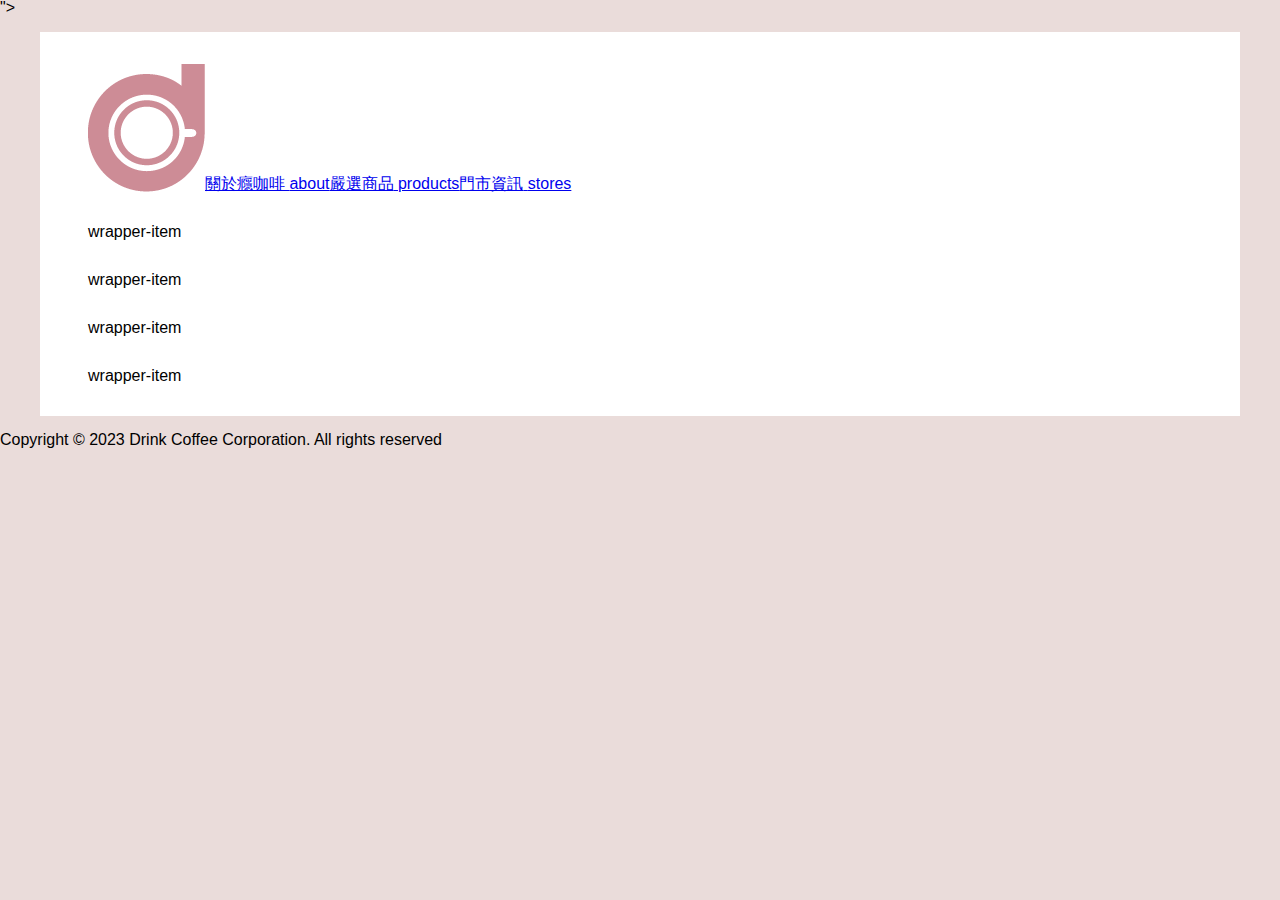
==== index.html @ 8658e7e7 "2023.0206" ====
<!DOCTYPE html>
<html lang="zh-Hant-TW">

<head>
    <meta charset="UTF-8">
    <meta http-equiv="X-UA-Compatible" content="IE=edge">
    <meta name="viewport" content="width=device-width, initial-scale=1.0">
    <meta name="keywords" content="咖啡, 咖啡, 蛋糕, 烘焙, 伴手禮">
    <meta name="description" content="從原產地的一株咖啡樹，最終成為送到手中的一杯咖啡。這段旅程，為咖啡的故事做了最佳的註解，同時也塑造出咖啡家族的獨特風味及口感特性。">
    <meta property="og:title" content="癮咖啡 Drink Coffee">
    <meta property="og:description" content="從原產地的一株咖啡樹，最終成為送到手中的一杯咖啡。這段旅程，為咖啡的故事做了最佳的註解，同時也塑造出咖啡家族的獨特風味及口感特性。">
    <meta property="og:type" content="website">
    <meta property="og:url" content=" https://scottliu8306.github.io/drinking/">
    <meta property="og:image" content=" https://scottliu8306.github.io/drinking/images/og-image.png">
    <title>癮咖啡 Drink Coffee</title>
    <link rel="stylesheet" href="./favicon.png" type="image/x-icon">
    <link rel="stylesheet" href="./style/reset.css">
    <link rel="stylesheet" href="./style/all.css">
    <link rel="stylesheet" href="./style/index.css">
    <link rel="stylesheet" href="https://cdnjs.cloudflare.com/ajax/libs/font-awesome/6.2.1/css/all.min.css" integrity="sha512-MV7K8+y+gLIBoVD59lQIYicR65iaqukzvf/nwasF0nqhPay5w/9lJmVM2hMDcnK1OnMGCdVK+iQrJ7lzPJQd1w==" crossorigin="anonymous" referrerpolicy="no-referrer" />">


</head>

<body>
    <div class="wrapper">
        <header class="header  wrapper-item">
            <div class="header">
                <div class="header-head">
                    <!-- logo -->
                    <a href="./">
                        <picture>
                            <source srcset="./images/logo-desktop.png" media="(min-width: 481px)">
                            <source srcset="./images/logo-mobile.png" media="(max-width: 480px)">
                            <img class="header-img" src="./images/logo-desktop.png" width="117" height="128" alt="癮咖啡">
                        </picture>
                    </a>
                </div>
                <div class="header-body">
                    <!-- 導覽清單 -->
                    <nav class="nav">
                        <ul class="nav-ul">
                            <li class="nav-li">
                                <a class="nav-link" href="./about.html">
                                    <span class="nav-cht">關於癮咖啡</span>
                                    <span class="nav-en">about</span>
                                </a>
                                <ul class="nav-child-ul">
                                    <li class="nav-child-li">
                                        <a class="nav-link" href="./history.html">
                                            <span class="nav-cht">企業沿格</span>
                                            <span class="nav-en">history</span>
                                        </a>
                                    </li>
                                    <li class="nav-child-li">
                                        <a class="nav-link" href="./management.html">
                                            <span class="nav-cht">經營理念</span>
                                            <span class="nav-en">management</span>
                                        </a>
                                    </li>
                                    <li class="nav-child-li">
                                        <a class="nav-link" href="./news.html">
                                            <span class="nav-cht">最新消息</span>
                                            <span class="nav-en">news</span>
                                        </a>
                                    </li>
                                </ul>
                            </li>
                            <li class="nav-li">
                                <a class="nav-link" href="./products.html">
                                    <span class="nav-cht">嚴選商品</span>
                                    <span class="nav-en">products</span>
                                </a>
                                <ul class="nav-child-ul">
                                    <li class="nav-child-li">
                                        <a class="nav-link" href="./coffee.html">
                                            <span class="nav-cht">咖啡</span>
                                            <span class="nav-en">coffee</span>
                                        </a>
                                    </li>
                                    <li class="nav-child-li">
                                        <a class="nav-link" href="./cake.html">
                                            <span class="nav-cht">蛋糕</span>
                                            <span class="nav-en">cake</span>
                                        </a>
                                    </li>
                                    <li class="nav-child-li">
                                        <a class="nav-link" href="./bread.html">
                                            <span class="nav-cht">烘焙</span>
                                            <span class="nav-en">bread</span>
                                        </a>
                                    </li>
                                    <li class="nav-child-li">
                                        <a class="nav-link" href="./gift.html">
                                            <span class="nav-cht">伴手禮</span>
                                            <span class="nav-en">gift</span>
                                        </a>
                                    </li>                                   
                                </ul>
                            </li>
                            <li class="nav-li"><a class="nav-link" href="./stores.html">
                                    <span class="nav-cht">門市資訊</span>
                                    <span class="nav-en">stores</span>
                                </a></li>
                        </ul>
                    </nav>

                </div>
                <div class="header-foot">
                    <button class="header-btn"><i class="fa-solid fa-bars"></i></button>
                </div>
            </div>

        </header>
        <section class="wrapper-item">wrapper-item</section>
        <section class="wrapper-item">wrapper-item</section>
        <section class="wrapper-item">wrapper-item</section>
        <section class="wrapper-item wrapper-item-other ">wrapper-item</section>
    </div>

    <footer class="footer">
        <p class="footer-desc">Copyright &copy; 2023 Drink Coffee Corporation. All rights reserved</p>

    </footer>
</body>

</html>
---- style/all.css ----
@charset "UTF-8";


/* reset-------------------------------------- */
body{
    font-family: Arial, Helvetica, sans-serif;
    background-color: #eadcda;
}

img{
    vertical-align: bottom;
}

/* layout-------------------------------------- */

.wrapper{
    width: 1200px;
    margin: 1rem auto;
    background-color: #fff;
    overflow: hidden;

}

.wrapper-item{
    margin: 2rem 3rem;
}

/* header---------------------------------- */
.header{
    display: flex;
    align-items: flex-end;
}

.header-foot{
    display: none;
}

/* nav-------------------------------------- */

.nav-ul{
    display: flex;
}





.nav-child-ul{
    display: none;
}
---- style/index.css ----
@charset "UTF-8";
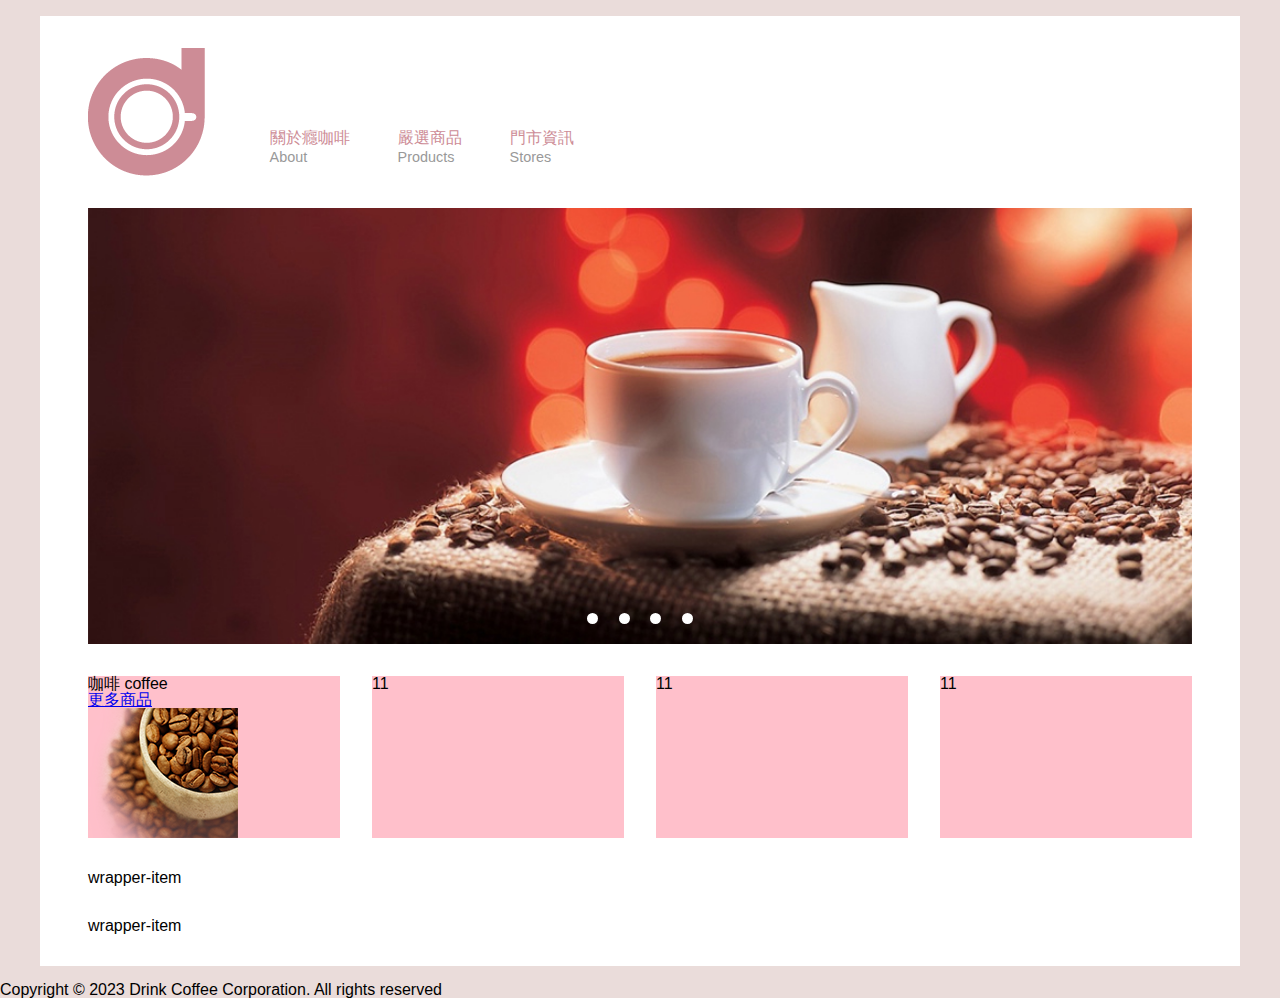
==== commit b150af90: "2023.0208" ====
--- a/index.html
+++ b/index.html
@@ -17,14 +17,17 @@
     <link rel="stylesheet" href="./style/reset.css">
     <link rel="stylesheet" href="./style/all.css">
     <link rel="stylesheet" href="./style/index.css">
-    <link rel="stylesheet" href="https://cdnjs.cloudflare.com/ajax/libs/font-awesome/6.2.1/css/all.min.css" integrity="sha512-MV7K8+y+gLIBoVD59lQIYicR65iaqukzvf/nwasF0nqhPay5w/9lJmVM2hMDcnK1OnMGCdVK+iQrJ7lzPJQd1w==" crossorigin="anonymous" referrerpolicy="no-referrer" />">
+    <link rel="stylesheet" href="https://cdnjs.cloudflare.com/ajax/libs/font-awesome/6.2.1/css/all.min.css"
+        integrity="sha512-MV7K8+y+gLIBoVD59lQIYicR65iaqukzvf/nwasF0nqhPay5w/9lJmVM2hMDcnK1OnMGCdVK+iQrJ7lzPJQd1w=="
+        crossorigin="anonymous" referrerpolicy="no-referrer" />
 
 
 </head>
 
 <body>
     <div class="wrapper">
-        <header class="header  wrapper-item">
+        <header class=" wrapper-item">
+            <!-- 首頁 導覽 -->
             <div class="header">
                 <div class="header-head">
                     <!-- logo -->
@@ -95,7 +98,7 @@
                                             <span class="nav-cht">伴手禮</span>
                                             <span class="nav-en">gift</span>
                                         </a>
-                                    </li>                                   
+                                    </li>
                                 </ul>
                             </li>
                             <li class="nav-li"><a class="nav-link" href="./stores.html">
@@ -112,8 +115,87 @@
             </div>
 
         </header>
-        <section class="wrapper-item">wrapper-item</section>
-        <section class="wrapper-item">wrapper-item</section>
+        <!-- banner橫幅 -->
+        <section class="wrapper-item">
+            <div class="banner">
+                <div class="banner-head">
+                    <ul class="banner-ul">
+                        <!-- 第一組 -->
+                        <li class="banner-li"><a href="./products-list.html">
+                                <picture>
+                                    <source srcset="./images/banner1-desktop.jpg" media="(min-width: 481px)">
+                                    <source srcset="./images/banner1-mobile.jpg" media="(max-width: 480px)">
+                                    <img class="banner-img" src="./images/banner1-desktop.jpg" width="1104" height="436"
+                                        alt="咖啡 coffee">
+                                </picture>
+                            </a></li>
+                        <!-- 第二組 -->
+                        <li class="banner-li"><a href="./products-list.html">
+                                <picture>
+                                    <source srcset="./images/banner2-desktop.jpg" media="(min-width: 481px)">
+                                    <source srcset="./images/banner2-mobile.jpg" media="(max-width: 480px)">
+                                    <img class="banner-img" src="./images/banner2-desktop.jpg" width="1104" height="436"
+                                        alt="蛋糕 cake">
+                                </picture>
+                            </a></li>
+                        <!-- 第三組 -->
+                        <li class="banner-li"><a href="./products-list.html">
+                                <picture>
+                                    <source srcset="./images/banner3-desktop.jpg" media="(min-width: 481px)">
+                                    <source srcset="./images/banner3-mobile.jpg" media="(max-width: 480px)">
+                                    <img class="banner-img" src="./images/banner3-desktop.jpg" width="1104" height="436"
+                                        alt="烘焙 bake">
+                                </picture>
+                            </a></li>
+                        <!-- 第四組 -->
+                        <li class="banner-li"><a href="./products-list.html">
+                                <picture>
+                                    <source srcset="./images/banner4-desktop.jpg" media="(min-width: 481px)">
+                                    <source srcset="./images/banner4-mobile.jpg" media="(max-width: 480px)">
+                                    <img class="banner-img" src="./images/banner4-desktop.jpg" width="1104" height="436"
+                                        alt="伴手禮 gift">
+                                </picture>
+                            </a></li>
+                    </ul>
+                </div>
+                <div class="banner-body">
+                    <input class="banner-btn" type="button" value="0">
+                    <input class="banner-btn" type="button" value="1">
+                    <input class="banner-btn" type="button" value="2">
+                    <input class="banner-btn" type="button" value="3">
+                </div>
+            </div>
+        </section>
+        <!-- column分類商品 -->
+        <section class="wrapper-item">
+            <div class="col col-row ">
+                <!-- 第一組咖啡 -->
+                <div class="col-item col-item-3 ">
+                    <div class="category">
+                        <div class="category-head">
+                            <h3 class="category-title">
+                                <span class="category-cht">咖啡</span>
+                                <small class="category-en">coffee</small>
+                            </h3>
+                            <div class="category-btns">
+                                <a href="./products-list.html" class="category-btn">更多商品</a>
+                            </div>
+                        </div>
+                        <div class="category-body">
+                            <div class="category-imgs">
+                                <img class="category-img" src="./images/category-coffee.png" alt="咖啡 coffee">
+                            </div>
+                        </div>
+                    </div>
+                </div>
+                <!-- 第二組蛋糕 -->
+                <div class="col-item col-item-3 ">11</div>
+                <!-- 第三組烘焙 -->
+                <div class="col-item col-item-3 ">11</div>
+                <!-- 第四組伴手禮 -->
+                <div class="col-item col-item-3">11</div>
+            </div>
+        </section>
         <section class="wrapper-item">wrapper-item</section>
         <section class="wrapper-item wrapper-item-other ">wrapper-item</section>
     </div>
--- a/style/all.css
+++ b/style/all.css
@@ -1,20 +1,21 @@
 @charset "UTF-8";
 
 
-/* reset-------------------------------------- */
+/* reset----------------------------------------------------------------------- */
 body{
     font-family: Arial, Helvetica, sans-serif;
     background-color: #eadcda;
 }
 
+/* 針對所有圖片 */
 img{
     vertical-align: bottom;
 }
 
-/* layout-------------------------------------- */
+/* layout------------------------------------------------------------------ */
 
 .wrapper{
-    width: 1200px;
+    max-width: 1200px;
     margin: 1rem auto;
     background-color: #fff;
     overflow: hidden;
@@ -25,7 +26,7 @@
     margin: 2rem 3rem;
 }
 
-/* header---------------------------------- */
+/* header---------------------------------------------------------------- */
 .header{
     display: flex;
     align-items: flex-end;
@@ -35,7 +36,16 @@
     display: none;
 }
 
-/* nav-------------------------------------- */
+.header-head{
+    width: 15%;
+}
+
+.header-img{
+    max-width: 100%;
+    height: auto;
+}
+
+/* nav------------------------------------------------------------ */
 
 .nav-ul{
     display: flex;
@@ -44,7 +54,125 @@
 
 
 
+.nav-link{
+    text-decoration: none;
+    display: block;
+    padding:  .7rem 1rem;
+}
+
+.nav-link:hover{
+    background-color: #cd8c96;
+}
+
+.nav-link:hover .nav-cht,
+.nav-link:hover .nav-en{
+    color: #FFF;
+}
+
+.nav-li{
+    position: relative;
+}
+.nav-li + li{
+    margin-left: 1rem;
+}
+
+.nav-li:hover .nav-child-ul{
+    display: block;
+}
+
+.nav-cht,
+.nav-en{
+    display: block;
+}
+
+.nav-cht{
+    color: #cd8c96;
+}
+
+.nav-en{
+    margin-top: .3rem;
+    text-transform: capitalize;
+    color: #999;
+    font-size: .9rem;
+}
 
 .nav-child-ul{
     display: none;
+    border: solid 1px #bc9381;
+    position: absolute;
+    top: 100%;
+    z-index: 10;
+    background-color: #fff;
+}
+
+.nav-child-li .nav-cht,
+.nav-child-li .nav-en{
+    display: inline;
+}
+
+.nav-child-li .nav-link{
+    white-space: nowrap;
+}
+
+
+
+/* col多欄式萬用格線系統---------------------------------------------- */
+
+.col{
+    display: flex;
+}
+
+.col-row{
+    margin-left: -1rem;
+    margin-right: -1rem;
+}
+
+.col-item{
+    margin-left: 1rem;
+    margin-right: 1rem;
+    background-color: pink;
+}
+
+.col-item-1{
+    width: 8.3333333333333334%;
+}
+
+.col-item-2{
+    width: 16.6666666666666666666668%;
+}
+
+.col-item-3{
+    width: 25%;
+}
+
+.col-item-4{
+    width: 33.3333333333333333333333333333336%;
+}
+
+.col-item-5{
+    width: 41.666666666666666666666666666667%;
+}
+.col-item-6{
+    width: 50%;
+}
+.col-item-7{
+    width: 58.3333333333333336%;
+}
+.col-item-8{
+    width: 66.666666666666666666666667%;
+}
+.col-item-9{
+    width: 75%;
+}
+
+.col-item-10{
+    width: 83.3333333333333333333334%;
+}
+
+.col-item-11{
+    width: 91.66666666666666666666667%;
+}
+
+.col-item-12{
+    width: 100%;
 }--- a/style/index.css
+++ b/style/index.css
@@ -1 +1,130 @@
-@charset "UTF-8";+@charset "UTF-8";
+/* banner head----------------------------- */
+.banner{
+    position: relative;
+}
+
+.banner-ul{
+    display: flex;
+    width: 400%;
+    position: relative;
+    left: 0;
+    transition-duration: .3s;
+}
+
+.banner-head{
+    overflow: hidden;
+}
+
+.banner-img{
+    max-width:100% ;
+    height: auto;
+}
+
+/* banner-body------------------ */
+.banner-body{
+    position: absolute;
+    left: 0;
+    bottom: 1rem;
+    /* background-color: aqua; */
+    width: 100%;
+    text-align: center;
+
+}
+
+.banner-btn{
+    
+    text-indent: -9999px;
+    width: .7rem;
+    height: .7rem;
+    padding: 0;
+    background-color: #fff;
+    margin-left: .5rem;
+    margin-right: .5rem;
+    border: 0;
+    border-radius: 50%;
+    cursor: pointer;
+}
+
+.banner-btn:hover{
+    background-color: orange;
+}
+
+.banner-btn-active{
+    background-color: orange;
+}
+
+/* category----------------------------------- */
+
+/* .category{
+    display: flex;
+    margin-left: -1rem;
+    margin-right: -1rem;
+}
+
+.category-item{
+    background-color: pink;
+    margin-left: 1rem;
+    margin-right: 1rem;
+} */
+
+.col{
+    display: flex;
+}
+
+.col-row{
+    margin-left: -1rem;
+    margin-right: -1rem;
+}
+
+.col-item{
+    margin-left: 1rem;
+    margin-right: 1rem;
+    background-color: pink;
+}
+
+
+/* col多欄式萬用格線系統----------------------------- */
+.col-item-1{
+    width: 8.3333333333333334%;
+}
+
+.col-item-2{
+    width: 16.6666666666666666666668%;
+}
+
+.col-item-3{
+    width: 25%;
+}
+
+.col-item-4{
+    width: 33.3333333333333333333333333333336%;
+}
+
+.col-item-5{
+    width: 41.666666666666666666666666666667%;
+}
+.col-item-6{
+    width: 50%;
+}
+.col-item-7{
+    width: 58.3333333333333336%;
+}
+.col-item-8{
+    width: 66.666666666666666666666667%;
+}
+.col-item-9{
+    width: 75%;
+}
+
+.col-item-10{
+    width: 83.3333333333333333333334%;
+}
+
+.col-item-11{
+    width: 91.66666666666666666666667%;
+}
+
+.col-item-12{
+    width: 100%;
+}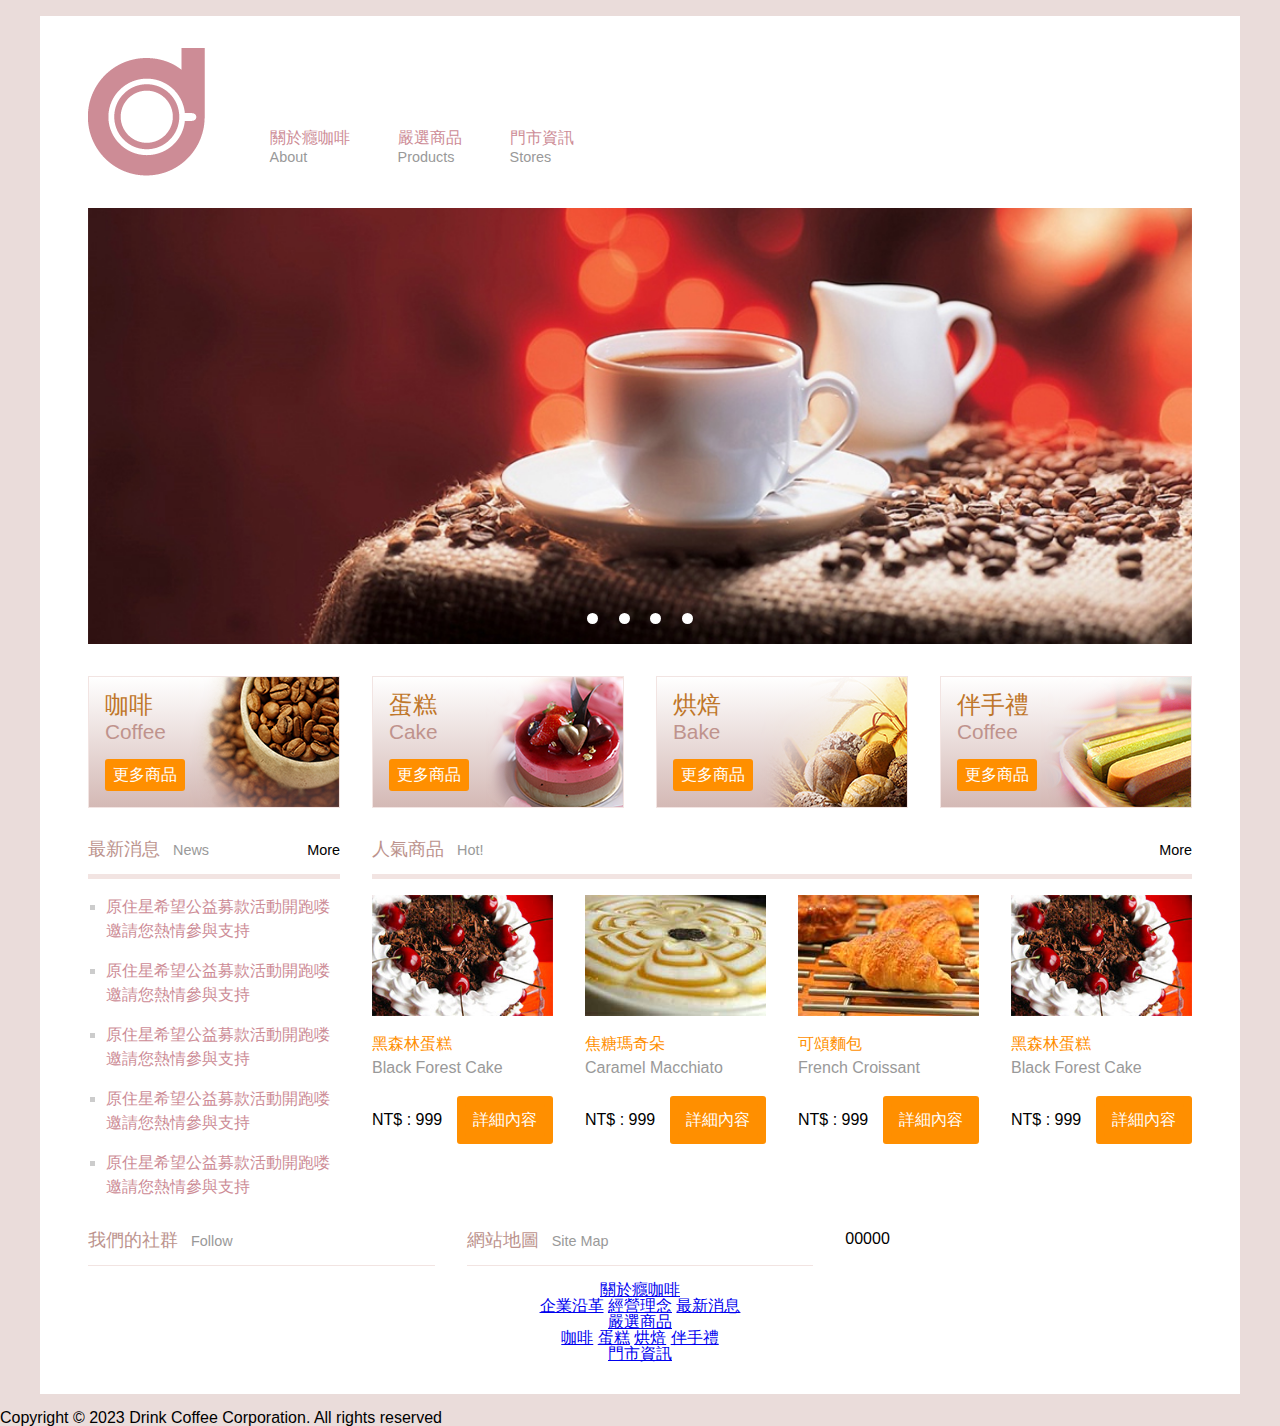
==== commit 1d4e40ea: "2023.0213" ====
--- a/index.html
+++ b/index.html
@@ -189,15 +189,282 @@
                     </div>
                 </div>
                 <!-- 第二組蛋糕 -->
-                <div class="col-item col-item-3 ">11</div>
+                <div class="col-item col-item-3 ">
+                    <div class="category">
+                        <div class="category-head">
+                            <h3 class="category-title">
+                                <span class="category-cht">蛋糕</span>
+                                <small class="category-en">cake</small>
+                            </h3>
+                            <div class="category-btns">
+                                <a href="./products-list.html" class="category-btn">更多商品</a>
+                            </div>
+                        </div>
+                        <div class="category-body">
+                            <div class="category-imgs">
+                                <img class="category-img" src="./images/category-cake.png" alt="蛋糕 cake">
+                            </div>
+                        </div>
+                    </div>
+                </div>
                 <!-- 第三組烘焙 -->
-                <div class="col-item col-item-3 ">11</div>
+                <div class="col-item col-item-3 ">
+                    <div class="category">
+                        <div class="category-head">
+                            <h3 class="category-title">
+                                <span class="category-cht">烘焙</span>
+                                <small class="category-en">bake</small>
+                            </h3>
+                            <div class="category-btns">
+                                <a href="./products-list.html" class="category-btn">更多商品</a>
+                            </div>
+                        </div>
+                        <div class="category-body">
+                            <div class="category-imgs">
+                                <img class="category-img" src="./images/category-bread.png" alt="烘焙 bake">
+                            </div>
+                        </div>
+                    </div>
+                </div>
                 <!-- 第四組伴手禮 -->
-                <div class="col-item col-item-3">11</div>
+                <div class="col-item col-item-3">
+                    <div class="category">
+                        <div class="category-head">
+                            <h3 class="category-title">
+                                <span class="category-cht">伴手禮</span>
+                                <small class="category-en">coffee</small>
+                            </h3>
+                            <div class="category-btns">
+                                <a href="./products-list.html" class="category-btn">更多商品</a>
+                            </div>
+                        </div>
+                        <div class="category-body">
+                            <div class="category-imgs">
+                                <img class="category-img" src="./images/category-gift.png" alt="伴手禮 gift">
+                            </div>
+                        </div>
+                    </div>
+                </div>
             </div>
         </section>
-        <section class="wrapper-item">wrapper-item</section>
-        <section class="wrapper-item wrapper-item-other ">wrapper-item</section>
+        <section class="wrapper-item">
+            <div class="col col-row ">
+                <!-- 最新消息 -->
+                <div class="col-item col-item-3 ">
+                    <div class="menu">
+                        <!-- 最新消息標題 -->
+                        <div class="menu-head">
+                            <header class="group">
+                                <div class="group-head">
+                                    <h4 class="group-title">最新消息 <small class="group-small">news</small></h4>
+                                </div>
+                                <div class="group-footer">
+                                    <a href="./about-news.html" class="group-link">more</a>
+                                </div>
+                            </header>
+                        </div>
+                        <!-- 最新消息內文 -->
+                        <div class="menu-body">
+                            <div class="news">
+                                <ul class="news-ul">
+                                    <li class="news-li"><a class="news-link" href="javascript:;">原住星希望公益募款活動開跑喽
+                                            邀請您熱情參與支持</a></li>
+                                    <li class="news-li"><a class="news-link" href="javascript:;">原住星希望公益募款活動開跑喽
+                                            邀請您熱情參與支持</a></li>
+                                    <li class="news-li"><a class="news-link" href="javascript:;">原住星希望公益募款活動開跑喽
+                                            邀請您熱情參與支持</a></li>
+                                    <li class="news-li"><a class="news-link" href="javascript:;">原住星希望公益募款活動開跑喽
+                                            邀請您熱情參與支持</a></li>
+                                    <li class="news-li"><a class="news-link" href="javascript:;">原住星希望公益募款活動開跑喽
+                                            邀請您熱情參與支持</a></li>
+                                </ul>
+                            </div>
+                        </div>
+                    </div>
+                </div>
+                <!-- 人氣商品 -->
+                <div class="col-item col-item-9 ">
+                    <div class="hot">
+                        <!-- 人氣商品標題 -->
+                        <div class="hot-head">
+                            <header class="group">
+                                <div class="group-head">
+                                    <h4 class="group-title">人氣商品 <small class="group-small">hot!</small></h4>
+                                </div>
+                                <div class="group-footer">
+                                    <a href="./products-list.html" class="group-link">more</a>
+                                </div>
+                        </div>
+                        <!-- 人氣商品內文 -->
+                        <div class="hot-body">
+                            <div class="col col-row ">
+                                <!-- 黑森林蛋糕 -->
+                                <div class="col-item col-item-3 ">
+                                    <section class="card card-stack ">
+                                        <!-- 標題 -->
+                                        <header class="card-head">
+                                            <h2 class="card-title"><a href="./products-detail.html"
+                                                    class="card-link">黑森林蛋糕</a></h2>
+                                            <p class="card-desc">black forest cake</p>
+                                        </header>
+                                        <!-- 圖示 -->
+                                        <div class="card-body">
+                                            <a href="./products-detail.html">
+                                                <img class="card-img" src="./images/hot1.jpg" alt="黑森林蛋糕" width="225"
+                                                    height="150">
+                                            </a>
+                                        </div>
+                                        <!-- 價錢、按鈕 -->
+                                        <footer class="card-foot">
+                                            <div class="card-price">NT$ : 999</div>
+                                            <div class="card-btn">
+                                                <a href="./products-detail.html" class="card-btn">詳細內容</a>
+                                            </div>
+                                        </footer>
+                                    </section>
+                                </div>
+                                <!-- 焦糖瑪奇朵 -->
+                                <div class="col-item col-item-3 "><section class="card card-stack ">
+                                    <!-- 標題 -->
+                                    <header class="card-head">
+                                        <h2 class="card-title"><a href="./products-detail.html"
+                                                class="card-link">焦糖瑪奇朵</a></h2>
+                                        <p class="card-desc">caramel macchiato</p>
+                                    </header>
+                                    <!-- 圖示 -->
+                                    <div class="card-body">
+                                        <a href="./products-detail.html">
+                                            <img class="card-img" src="./images/hot2.jpg" alt="焦糖瑪奇朵" width="225"
+                                                height="150">
+                                        </a>
+                                    </div>
+                                    <!-- 價錢、按鈕 -->
+                                    <footer class="card-foot">
+                                        <div class="card-price">NT$ : 999</div>
+                                        <div class="card-btn">
+                                            <a href="./products-detail.html" class="card-btn">詳細內容</a>
+                                        </div>
+                                    </footer>
+                                </section></div>
+                                <!-- 可頌麵包 -->
+                                <div class="col-item col-item-3 "><section class="card card-stack ">
+                                    <!-- 標題 -->
+                                    <header class="card-head">
+                                        <h2 class="card-title"><a href="./products-detail.html"
+                                                class="card-link">可頌麵包</a></h2>
+                                        <p class="card-desc">french croissant </p>
+                                    </header>
+                                    <!-- 圖示 -->
+                                    <div class="card-body">
+                                        <a href="./products-detail.html">
+                                            <img class="card-img" src="./images/hot3.jpg" alt="可頌麵包" width="225"
+                                                height="150">
+                                        </a>
+                                    </div>
+                                    <!-- 價錢、按鈕 -->
+                                    <footer class="card-foot">
+                                        <div class="card-price">NT$ : 999</div>
+                                        <div class="card-btn">
+                                            <a href="./products-detail.html" class="card-btn">詳細內容</a>
+                                        </div>
+                                    </footer>
+                                </section></div>
+                                <!-- 黑森林蛋糕  -->
+                                <div class="col-item col-item-3 "><section class="card card-stack ">
+                                    <!-- 標題 -->
+                                    <header class="card-head">
+                                        <h2 class="card-title"><a href="./products-detail.html"
+                                                class="card-link">黑森林蛋糕</a></h2>
+                                        <p class="card-desc">black forest cake</p>
+                                    </header>
+                                    <!-- 圖示 -->
+                                    <div class="card-body">
+                                        <a href="./products-detail.html">
+                                            <img class="card-img" src="./images/hot1.jpg" alt="黑森林蛋糕" width="225"
+                                                height="150">
+                                        </a>
+                                    </div>
+                                    <!-- 價錢、按鈕 -->
+                                    <footer class="card-foot">
+                                        <div class="card-price">NT$ : 999</div>
+                                        <div class="card-btn">
+                                            <a href="./products-detail.html" class="card-btn">詳細內容</a>
+                                        </div>
+                                    </footer>
+                                </section></div>
+                            </div>
+                        </div>
+
+                    </div>
+                </div>
+            </div>
+        </section>
+        <section class="wrapper-item wrapper-item-other ">
+            <div class="col col-row ">
+                <!-- 社群(內容) -->
+                <div class="col-item col-item-4">
+                    <section class="contact ">
+                        <div class="contact-head">
+                            <div class="hot-head">
+                                <header class="group group-solid-sm">
+                                    <div class="group-head">
+                                        <h4 class="group-title">我們的社群 <small class="group-small">follow</small></h4>
+                                    </div>
+                                    
+                            </div>
+                        </div>
+                        <div class="contact-body">
+                            <div class=" contact-social ">
+                                <a href="javascript:;" class="contact-icon contact-facebook ">
+                                    <i class="fa-brands fa-square-facebook"></i>
+                                </a>
+                                <a href="javascript:;" class="contact-icon contact-instagram">
+                                    <i class="fa-brands fa-instagram"></i>
+                                </a>
+                                <a href="javascript:;" class="contact-icon contact-twitter ">
+                                    <i class="fa-brands fa-square-twitter"></i>
+                                </a>
+                            </div>
+                        </div>
+                    </section>
+                </div>
+                <!--網站地圖(內容)-->
+                <div class="col-item col-item-4"><section class="contact ">
+                    <div class="contact-head">
+                        <div class="hot-head">
+                            <header class="group group-solid-sm">
+                                <div class="group-head">
+                                    <h4 class="group-title">網站地圖 <small class="group-small">site map</small></h4>
+                                </div>
+                                
+                        </div>
+                    </div>
+                    <div class="contact-body">
+                        <div class=" contact-social ">
+                            <ul class="contact-ul">
+                                <li class="contact-li"><a href="./about.html" class="contact-link">關於癮咖啡</a>
+                                    <ul class="contact-child-ul">
+                                        <il class="contact-child-li"><a href="./about-history.html" class="contact-link">企業沿革</a></il>
+                                        <il class="contact-child-li"><a href="./about-management.html" class="contact-link">經營理念</a></il>
+                                        <il class="contact-child-li"><a href="./about-news.html" class="contact-link">最新消息</a></il>
+                                    </ul>
+                                </li>
+                                <li class="contact-li"><a href="./products.html" class="contact-link">嚴選商品</a>
+                                    <ul class="contact-child-ul">
+                                        <il class="contact-child-li"><a href="./products-list.html" class="contact-link">咖啡</a></il>
+                                        <il class="contact-child-li"><a href="./products-list.html" class="contact-link">蛋糕</a></il>
+                                        <il class="contact-child-li"><a href="./products-list.html" class="contact-link">烘焙</a></il>
+                                        <il class="contact-child-li"><a href="./products-list.html" class="contact-link">伴手禮</a></il>
+                                    </ul></li>
+                                <li class="contact-li"><a href="./stores.html" class="contact-link">門市資訊</a></li>
+                            </ul>
+                        </div>
+                    </div>
+                </section></div>
+                <!-- 客服專線(內容) -->
+                <div class="col-item col-item-4">00000</div>
+            </div>
+        </section>
     </div>
 
     <footer class="footer">
--- a/style/all.css
+++ b/style/all.css
@@ -120,6 +120,9 @@
 
 .col{
     display: flex;
+    flex-wrap: wrap;
+    row-gap: 2rem;
+
 }
 
 .col-row{
@@ -128,9 +131,13 @@
 }
 
 .col-item{
-    margin-left: 1rem;
-    margin-right: 1rem;
-    background-color: pink;
+    /* margin-left: 1rem;
+    margin-right: 1rem; */
+    /* background-color: pink; */
+    padding-left: 1rem ;
+    padding-right: 1rem;
+    box-sizing: border-box;
+
 }
 
 .col-item-1{
@@ -175,4 +182,132 @@
 
 .col-item-12{
     width: 100%;
-}+}
+
+
+/* Menu---------------------------- */
+.menu-body{
+    margin-top: 1rem;
+}
+
+/* Group----------------------------- */
+
+.group{
+    display: flex;
+    justify-content: space-between;
+    align-items: baseline;
+    padding-bottom: 1rem;
+    border-bottom:solid 5px #f2e4e2 ;
+}
+
+.group-title{
+    color: #bc938d;
+    font-size: 1.125rem;
+}
+
+.group-small{
+    margin-left: .5rem;
+    color: #999;
+    text-transform: capitalize;
+    font-size:  .9rem;
+}
+
+.group-solid-sm{
+    border-bottom:solid 1px #f2e4e2 ;
+}
+
+.group-link{
+    text-decoration: none;
+    color: #000;
+    font-size: .9rem;
+    text-transform: capitalize;
+}
+
+.group-link:hover{
+    text-decoration: underline;
+}
+
+/* Card------------------------------ */
+
+.card{
+    display: flex;
+}
+
+
+.card-head{
+    line-height: 1.5;
+}
+
+.card-body{
+    order: -1;
+}
+.card-foot{}
+
+.card-link{
+    text-decoration: none;
+    color: #FF8F00;
+}
+
+.card-link:hover{
+    text-decoration: underline;
+}
+
+.card-desc{
+    color: #999;
+    text-transform: capitalize;
+}
+
+.card-img{
+    max-width: 100%;
+    height: auto;
+}
+
+.card-btn {
+    display: inline-block;
+    background-color: #FF8F00;
+    color: #fff;
+    text-decoration: none;
+    padding: .5em;
+    border-radius: 3px;
+}
+
+.card-btn:hover{
+    opacity: .7;
+}
+
+
+/* Card垂直模組 */
+.card-stack{
+    flex-direction: column;
+}
+
+.card-stack .card-body{
+    margin-bottom: 1rem;
+}
+
+.card-stack .card-foot{
+    margin-top: 1rem;
+    display: flex;
+    justify-content: space-between;
+    align-items: center;
+}
+
+/*Contact---------------------------------  */
+
+.contact-body{
+    margin-top: 1rem;
+}
+
+.contact-social{
+    text-align: center;
+}
+
+.contact-icon{
+    text-decoration: none;
+    font-size: 3rem;
+    color: #eddedc;
+}
+
+.contact-icon:hover{
+    opacity: .7;
+}
--- a/style/index.css
+++ b/style/index.css
@@ -1,10 +1,11 @@
 @charset "UTF-8";
+
 /* banner head----------------------------- */
-.banner{
+.banner {
     position: relative;
 }
 
-.banner-ul{
+.banner-ul {
     display: flex;
     width: 400%;
     position: relative;
@@ -12,17 +13,17 @@
     transition-duration: .3s;
 }
 
-.banner-head{
+.banner-head {
     overflow: hidden;
 }
 
-.banner-img{
-    max-width:100% ;
+.banner-img {
+    max-width: 100%;
     height: auto;
 }
 
 /* banner-body------------------ */
-.banner-body{
+.banner-body {
     position: absolute;
     left: 0;
     bottom: 1rem;
@@ -32,8 +33,8 @@
 
 }
 
-.banner-btn{
-    
+.banner-btn {
+
     text-indent: -9999px;
     width: .7rem;
     height: .7rem;
@@ -46,85 +47,99 @@
     cursor: pointer;
 }
 
-.banner-btn:hover{
+.banner-btn:hover {
     background-color: orange;
 }
 
-.banner-btn-active{
+.banner-btn-active {
     background-color: orange;
 }
 
-/* category----------------------------------- */
+/* Category---------------------------------------- */
 
-/* .category{
-    display: flex;
-    margin-left: -1rem;
-    margin-right: -1rem;
+.category {
+    background-image: linear-gradient(#fff, #d4b9b5);
+    position: relative;
+    border: solid 1px #f2e4e2;
 }
 
-.category-item{
-    background-color: pink;
-    margin-left: 1rem;
-    margin-right: 1rem;
-} */
-
-.col{
-    display: flex;
+.category-body {
+    width: 100%;
+    /* background-color: pink;
+    text-align: right; */
 }
 
-.col-row{
-    margin-left: -1rem;
-    margin-right: -1rem;
+.category-imgs {
+    text-align: right;
 }
 
-.col-item{
-    margin-left: 1rem;
-    margin-right: 1rem;
-    background-color: pink;
+.category-img {
+    max-width: 100%;
+    height: auto;
 }
 
-
-/* col多欄式萬用格線系統----------------------------- */
-.col-item-1{
-    width: 8.3333333333333334%;
+.category-head {
+    position: absolute;
+    padding: 1rem;
+    height: 100%;
+    display: flex;
+    flex-direction: column;
+    justify-content: space-between;
+    box-sizing: border-box;
 }
 
-.col-item-2{
-    width: 16.6666666666666666666668%;
+.category-cht {
+    color: #bf7629;
+    font-size: 1.5rem;
 }
 
-.col-item-3{
-    width: 25%;
+.category-en {
+    margin-top: 5px;
+    color: #bf938d;
+    display: block;
+    font-size: 1.3rem;
+    text-transform: capitalize;
 }
 
-.col-item-4{
-    width: 33.3333333333333333333333333333336%;
+.category-btn {
+    display: inline-block;
+    background-color: #FF8F00;
+    color: #fff;
+    text-decoration: none;
+    padding: .5em;
+    border-radius: 3px;
 }
 
-.col-item-5{
-    width: 41.666666666666666666666666666667%;
-}
-.col-item-6{
-    width: 50%;
-}
-.col-item-7{
-    width: 58.3333333333333336%;
-}
-.col-item-8{
-    width: 66.666666666666666666666667%;
-}
-.col-item-9{
-    width: 75%;
+.category-btn:hover {
+    opacity: .7;
 }
 
-.col-item-10{
-    width: 83.3333333333333333333334%;
+/* News--------------------------------------------------------------- */
+
+.news-ul {
+    list-style-type: square;
+    color: #ccc;
+    padding-left: 1.1rem;
 }
 
-.col-item-11{
-    width: 91.66666666666666666666667%;
+.news-li {
+    line-height: 1.5;
 }
 
-.col-item-12{
-    width: 100%;
+.news-li + li{
+    margin-top: 1rem;
+}
+.news-link{
+    color: #cd8c96;
+    text-decoration: none;
+}
+
+.news-link:hover{
+    text-decoration: underline;
+}
+
+/* Hot!--------------------------- */
+
+.hot-body{
+    margin-top: 1rem;
 }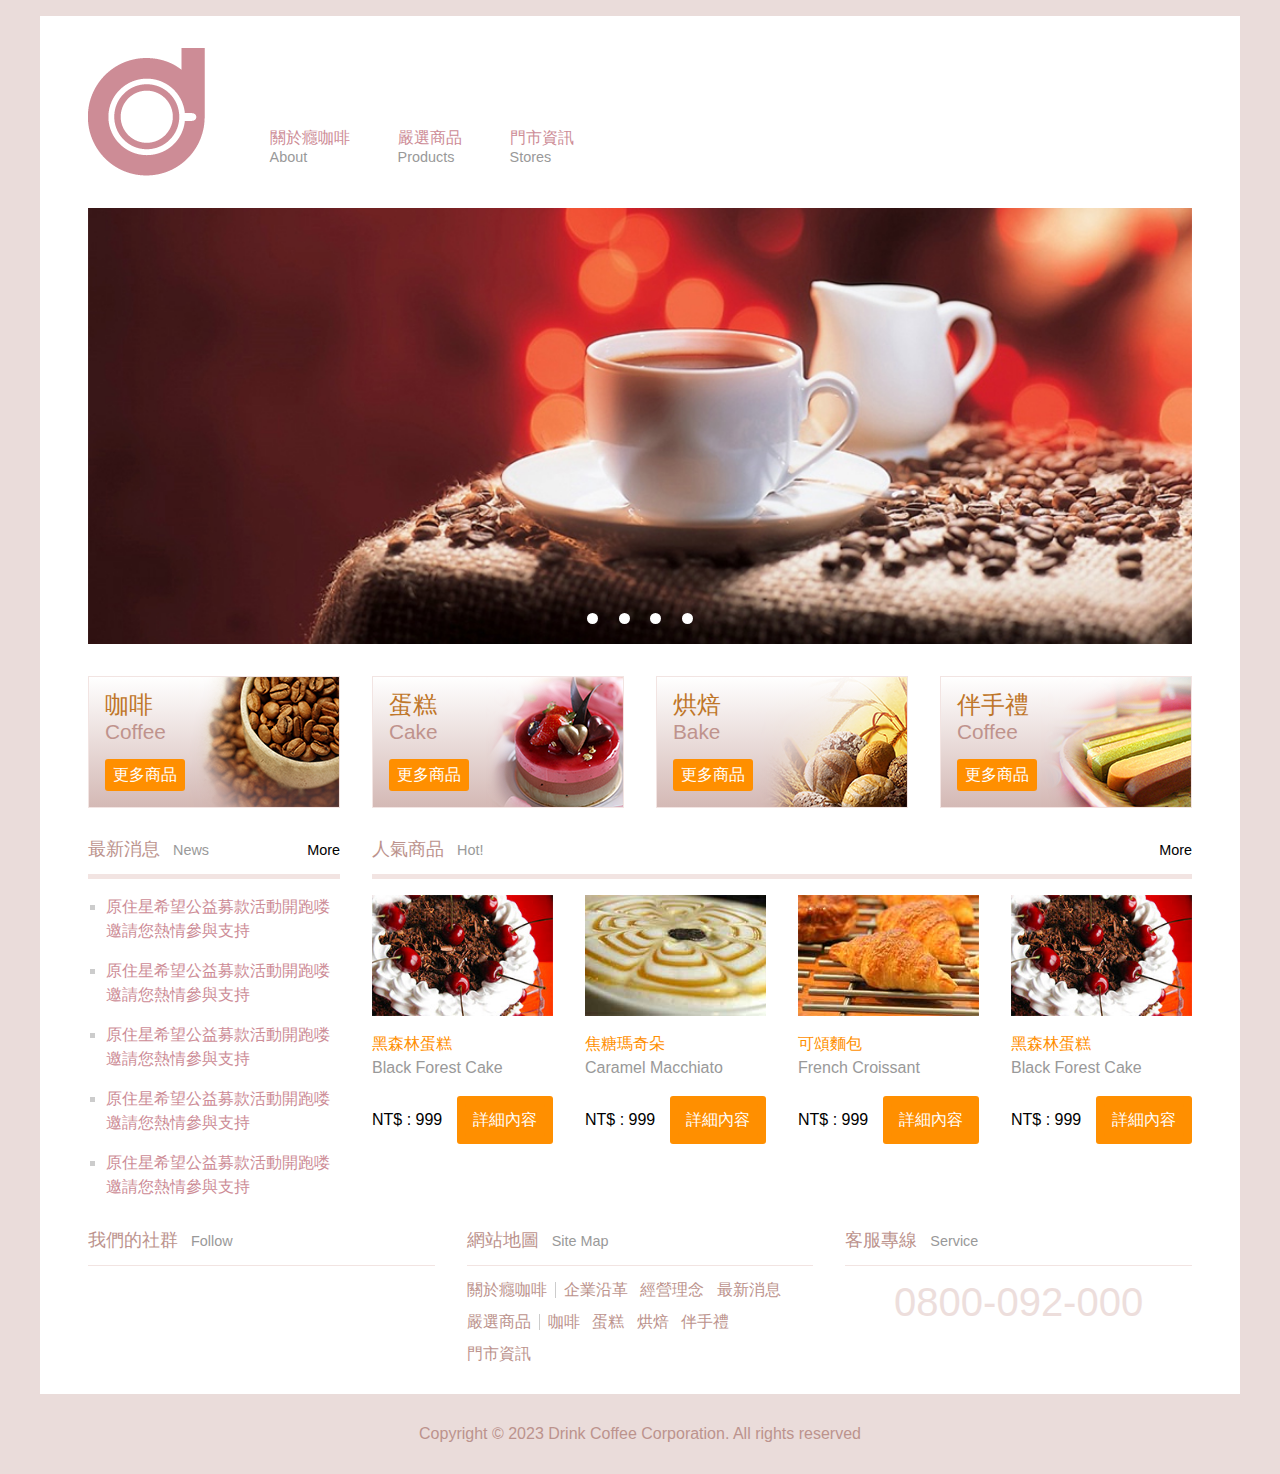
==== commit f38c1fc1: "2023.0215" ====
--- a/index.html
+++ b/index.html
@@ -294,6 +294,7 @@
                                 <div class="group-footer">
                                     <a href="./products-list.html" class="group-link">more</a>
                                 </div>
+                            </header>
                         </div>
                         <!-- 人氣商品內文 -->
                         <div class="hot-body">
@@ -324,74 +325,80 @@
                                     </section>
                                 </div>
                                 <!-- 焦糖瑪奇朵 -->
-                                <div class="col-item col-item-3 "><section class="card card-stack ">
-                                    <!-- 標題 -->
-                                    <header class="card-head">
-                                        <h2 class="card-title"><a href="./products-detail.html"
-                                                class="card-link">焦糖瑪奇朵</a></h2>
-                                        <p class="card-desc">caramel macchiato</p>
-                                    </header>
-                                    <!-- 圖示 -->
-                                    <div class="card-body">
-                                        <a href="./products-detail.html">
-                                            <img class="card-img" src="./images/hot2.jpg" alt="焦糖瑪奇朵" width="225"
-                                                height="150">
-                                        </a>
-                                    </div>
-                                    <!-- 價錢、按鈕 -->
-                                    <footer class="card-foot">
-                                        <div class="card-price">NT$ : 999</div>
-                                        <div class="card-btn">
-                                            <a href="./products-detail.html" class="card-btn">詳細內容</a>
+                                <div class="col-item col-item-3 ">
+                                    <section class="card card-stack ">
+                                        <!-- 標題 -->
+                                        <header class="card-head">
+                                            <h2 class="card-title"><a href="./products-detail.html"
+                                                    class="card-link">焦糖瑪奇朵</a></h2>
+                                            <p class="card-desc">caramel macchiato</p>
+                                        </header>
+                                        <!-- 圖示 -->
+                                        <div class="card-body">
+                                            <a href="./products-detail.html">
+                                                <img class="card-img" src="./images/hot2.jpg" alt="焦糖瑪奇朵" width="225"
+                                                    height="150">
+                                            </a>
                                         </div>
-                                    </footer>
-                                </section></div>
+                                        <!-- 價錢、按鈕 -->
+                                        <footer class="card-foot">
+                                            <div class="card-price">NT$ : 999</div>
+                                            <div class="card-btn">
+                                                <a href="./products-detail.html" class="card-btn">詳細內容</a>
+                                            </div>
+                                        </footer>
+                                    </section>
+                                </div>
                                 <!-- 可頌麵包 -->
-                                <div class="col-item col-item-3 "><section class="card card-stack ">
-                                    <!-- 標題 -->
-                                    <header class="card-head">
-                                        <h2 class="card-title"><a href="./products-detail.html"
-                                                class="card-link">可頌麵包</a></h2>
-                                        <p class="card-desc">french croissant </p>
-                                    </header>
-                                    <!-- 圖示 -->
-                                    <div class="card-body">
-                                        <a href="./products-detail.html">
-                                            <img class="card-img" src="./images/hot3.jpg" alt="可頌麵包" width="225"
-                                                height="150">
-                                        </a>
-                                    </div>
-                                    <!-- 價錢、按鈕 -->
-                                    <footer class="card-foot">
-                                        <div class="card-price">NT$ : 999</div>
-                                        <div class="card-btn">
-                                            <a href="./products-detail.html" class="card-btn">詳細內容</a>
+                                <div class="col-item col-item-3 ">
+                                    <section class="card card-stack ">
+                                        <!-- 標題 -->
+                                        <header class="card-head">
+                                            <h2 class="card-title"><a href="./products-detail.html"
+                                                    class="card-link">可頌麵包</a></h2>
+                                            <p class="card-desc">french croissant </p>
+                                        </header>
+                                        <!-- 圖示 -->
+                                        <div class="card-body">
+                                            <a href="./products-detail.html">
+                                                <img class="card-img" src="./images/hot3.jpg" alt="可頌麵包" width="225"
+                                                    height="150">
+                                            </a>
                                         </div>
-                                    </footer>
-                                </section></div>
+                                        <!-- 價錢、按鈕 -->
+                                        <footer class="card-foot">
+                                            <div class="card-price">NT$ : 999</div>
+                                            <div class="card-btn">
+                                                <a href="./products-detail.html" class="card-btn">詳細內容</a>
+                                            </div>
+                                        </footer>
+                                    </section>
+                                </div>
                                 <!-- 黑森林蛋糕  -->
-                                <div class="col-item col-item-3 "><section class="card card-stack ">
-                                    <!-- 標題 -->
-                                    <header class="card-head">
-                                        <h2 class="card-title"><a href="./products-detail.html"
-                                                class="card-link">黑森林蛋糕</a></h2>
-                                        <p class="card-desc">black forest cake</p>
-                                    </header>
-                                    <!-- 圖示 -->
-                                    <div class="card-body">
-                                        <a href="./products-detail.html">
-                                            <img class="card-img" src="./images/hot1.jpg" alt="黑森林蛋糕" width="225"
-                                                height="150">
-                                        </a>
-                                    </div>
-                                    <!-- 價錢、按鈕 -->
-                                    <footer class="card-foot">
-                                        <div class="card-price">NT$ : 999</div>
-                                        <div class="card-btn">
-                                            <a href="./products-detail.html" class="card-btn">詳細內容</a>
+                                <div class="col-item col-item-3 ">
+                                    <section class="card card-stack ">
+                                        <!-- 標題 -->
+                                        <header class="card-head">
+                                            <h2 class="card-title"><a href="./products-detail.html"
+                                                    class="card-link">黑森林蛋糕</a></h2>
+                                            <p class="card-desc">black forest cake</p>
+                                        </header>
+                                        <!-- 圖示 -->
+                                        <div class="card-body">
+                                            <a href="./products-detail.html">
+                                                <img class="card-img" src="./images/hot1.jpg" alt="黑森林蛋糕" width="225"
+                                                    height="150">
+                                            </a>
                                         </div>
-                                    </footer>
-                                </section></div>
+                                        <!-- 價錢、按鈕 -->
+                                        <footer class="card-foot">
+                                            <div class="card-price">NT$ : 999</div>
+                                            <div class="card-btn">
+                                                <a href="./products-detail.html" class="card-btn">詳細內容</a>
+                                            </div>
+                                        </footer>
+                                    </section>
+                                </div>
                             </div>
                         </div>
 
@@ -410,7 +417,7 @@
                                     <div class="group-head">
                                         <h4 class="group-title">我們的社群 <small class="group-small">follow</small></h4>
                                     </div>
-                                    
+
                             </div>
                         </div>
                         <div class="contact-body">
@@ -429,44 +436,75 @@
                     </section>
                 </div>
                 <!--網站地圖(內容)-->
-                <div class="col-item col-item-4"><section class="contact ">
-                    <div class="contact-head">
-                        <div class="hot-head">
-                            <header class="group group-solid-sm">
-                                <div class="group-head">
-                                    <h4 class="group-title">網站地圖 <small class="group-small">site map</small></h4>
-                                </div>
-                                
-                        </div>
-                    </div>
-                    <div class="contact-body">
-                        <div class=" contact-social ">
-                            <ul class="contact-ul">
-                                <li class="contact-li"><a href="./about.html" class="contact-link">關於癮咖啡</a>
-                                    <ul class="contact-child-ul">
-                                        <il class="contact-child-li"><a href="./about-history.html" class="contact-link">企業沿革</a></il>
-                                        <il class="contact-child-li"><a href="./about-management.html" class="contact-link">經營理念</a></il>
-                                        <il class="contact-child-li"><a href="./about-news.html" class="contact-link">最新消息</a></il>
-                                    </ul>
-                                </li>
-                                <li class="contact-li"><a href="./products.html" class="contact-link">嚴選商品</a>
-                                    <ul class="contact-child-ul">
-                                        <il class="contact-child-li"><a href="./products-list.html" class="contact-link">咖啡</a></il>
-                                        <il class="contact-child-li"><a href="./products-list.html" class="contact-link">蛋糕</a></il>
-                                        <il class="contact-child-li"><a href="./products-list.html" class="contact-link">烘焙</a></il>
-                                        <il class="contact-child-li"><a href="./products-list.html" class="contact-link">伴手禮</a></il>
-                                    </ul></li>
-                                <li class="contact-li"><a href="./stores.html" class="contact-link">門市資訊</a></li>
-                            </ul>
-                        </div>
-                    </div>
-                </section></div>
+                <div class="col-item col-item-4">
+                    <section class="contact ">
+                        <div class="contact-head">
+                            <div class="hot-head">
+                                <header class="group group-solid-sm">
+                                    <div class="group-head">
+                                        <h4 class="group-title">網站地圖 <small class="group-small">site map</small></h4>
+                                    </div>
+
+                            </div>
+                        </div>
+                        <div class="contact-body">
+                            <div class=" contact-social ">
+                                <ul class="contact-ul">
+                                    <li class="contact-li"><a href="./about.html" class="contact-link">關於癮咖啡</a>
+                                        <ul class="contact-child-ul">
+                                            <il class="contact-child-li"><a href="./about-history.html"
+                                                    class="contact-link">企業沿革</a></il>
+                                            <il class="contact-child-li"><a href="./about-management.html"
+                                                    class="contact-link">經營理念</a></il>
+                                            <il class="contact-child-li"><a href="./about-news.html"
+                                                    class="contact-link">最新消息</a></il>
+                                        </ul>
+                                    </li>
+                                    <li class="contact-li"><a href="./products.html" class="contact-link">嚴選商品</a>
+                                        <ul class="contact-child-ul">
+                                            <il class="contact-child-li"><a href="./products-list.html"
+                                                    class="contact-link">咖啡</a></il>
+                                            <il class="contact-child-li"><a href="./products-list.html"
+                                                    class="contact-link">蛋糕</a></il>
+                                            <il class="contact-child-li"><a href="./products-list.html"
+                                                    class="contact-link">烘焙</a></il>
+                                            <il class="contact-child-li"><a href="./products-list.html"
+                                                    class="contact-link">伴手禮</a></il>
+                                        </ul>
+                                    </li>
+                                    <li class="contact-li"><a href="./stores.html" class="contact-link">門市資訊</a></li>
+                                </ul>
+                            </div>
+                        </div>
+                    </section>
+                </div>
                 <!-- 客服專線(內容) -->
-                <div class="col-item col-item-4">00000</div>
-            </div>
+                <div class="col-item col-item-4">
+                    <section class="contact ">
+                        <div class="contact-head">
+                            <div class="hot-head">
+                                <header class="group group-solid-sm">
+                                    <div class="group-head">
+                                        <h4 class="group-title">客服專線 <small class="group-small">service</small></h4>
+                                    </div>
+                                </header>
+                            </div>
+                            <div class="contact-body">
+                                <div class="contact-service">
+                                    <p class="contact-tel">0800-092-000</p>
+                                </div>
+                            </div>
+                        </div>
+                        <div class="contact-body">
+
+                        </div>
+                </div>
         </section>
     </div>
-
+    </div>
+    </section>
+    </div>
+<!-- 頁尾部分 -->
     <footer class="footer">
         <p class="footer-desc">Copyright &copy; 2023 Drink Coffee Corporation. All rights reserved</p>
 
--- a/style/all.css
+++ b/style/all.css
@@ -114,6 +114,15 @@
     white-space: nowrap;
 }
 
+.nav-li-active > .nav-link{
+    background-color: #cd8c96;
+}
+
+.nav-li-active > .nav-link > .nav-cht,
+.nav-li-active > .nav-link > .nav-en{
+    color: #fff;
+}
+
 
 
 /* col多欄式萬用格線系統---------------------------------------------- */
@@ -311,3 +320,107 @@
 .contact-icon:hover{
     opacity: .7;
 }
+
+.contact-li{
+    display: flex;
+}
+
+.contact-li + .contact-li{
+    margin-top: 1rem;
+}
+
+.contact-link{
+    color: #bc938d;
+}
+
+.contact-link:hover{
+    text-decoration: underline ;
+}
+
+.contact-link,
+.contact-icon{
+    text-decoration: none;
+}
+
+.contact-child-ul{
+    border-left: solid 1px #CCC;
+    padding-left: .5rem;
+    margin-left: .5rem;
+}
+
+.contact-child-li{
+    display: inline-block;
+    margin-right: .5rem;
+}
+
+.contact-service{
+    text-align: center;
+}
+
+.contact-tel{
+    font-size: 2.5rem;
+    color: #eddedc;
+}
+
+
+/* Footer--------------------- */
+.footer{
+    margin-top: 2rem;
+    margin-bottom: 2rem;
+    color: #bc938d;
+    text-align: center;
+}
+
+
+/* Breadcrumb-------------------------- */
+
+.breadcrumb{
+    margin-bottom: 1rem;
+}
+
+.breadcrumb-item{
+    font-size: .9rem;
+}
+
+.breadcrumb-item + .breadcrumb-item::before{
+    content: "/";
+    margin-right: .4rem;
+    color: #CCC;
+    font-size: 1rem;
+    vertical-align: middle;
+}
+
+.breadcrumb-link{
+    text-decoration: none;
+    color: #cd8c96;
+}
+
+.breadcrumb-link:hover{
+    text-decoration: underline;
+}
+
+
+/* content----------------------------------- */
+
+.content{
+    margin-bottom: 2rem;
+}
+
+
+.content-head{
+    margin-bottom: 2rem;
+}
+.headline{
+    background-color: #bc938d;
+    padding: .7rem 1rem;
+}
+
+.headline-cht{
+    color: #fff;
+    font-size: 1.5rem;
+}
+
+.headline-en{
+    color: rgba(255, 255, 255, .5);
+    text-transform: capitalize;
+}